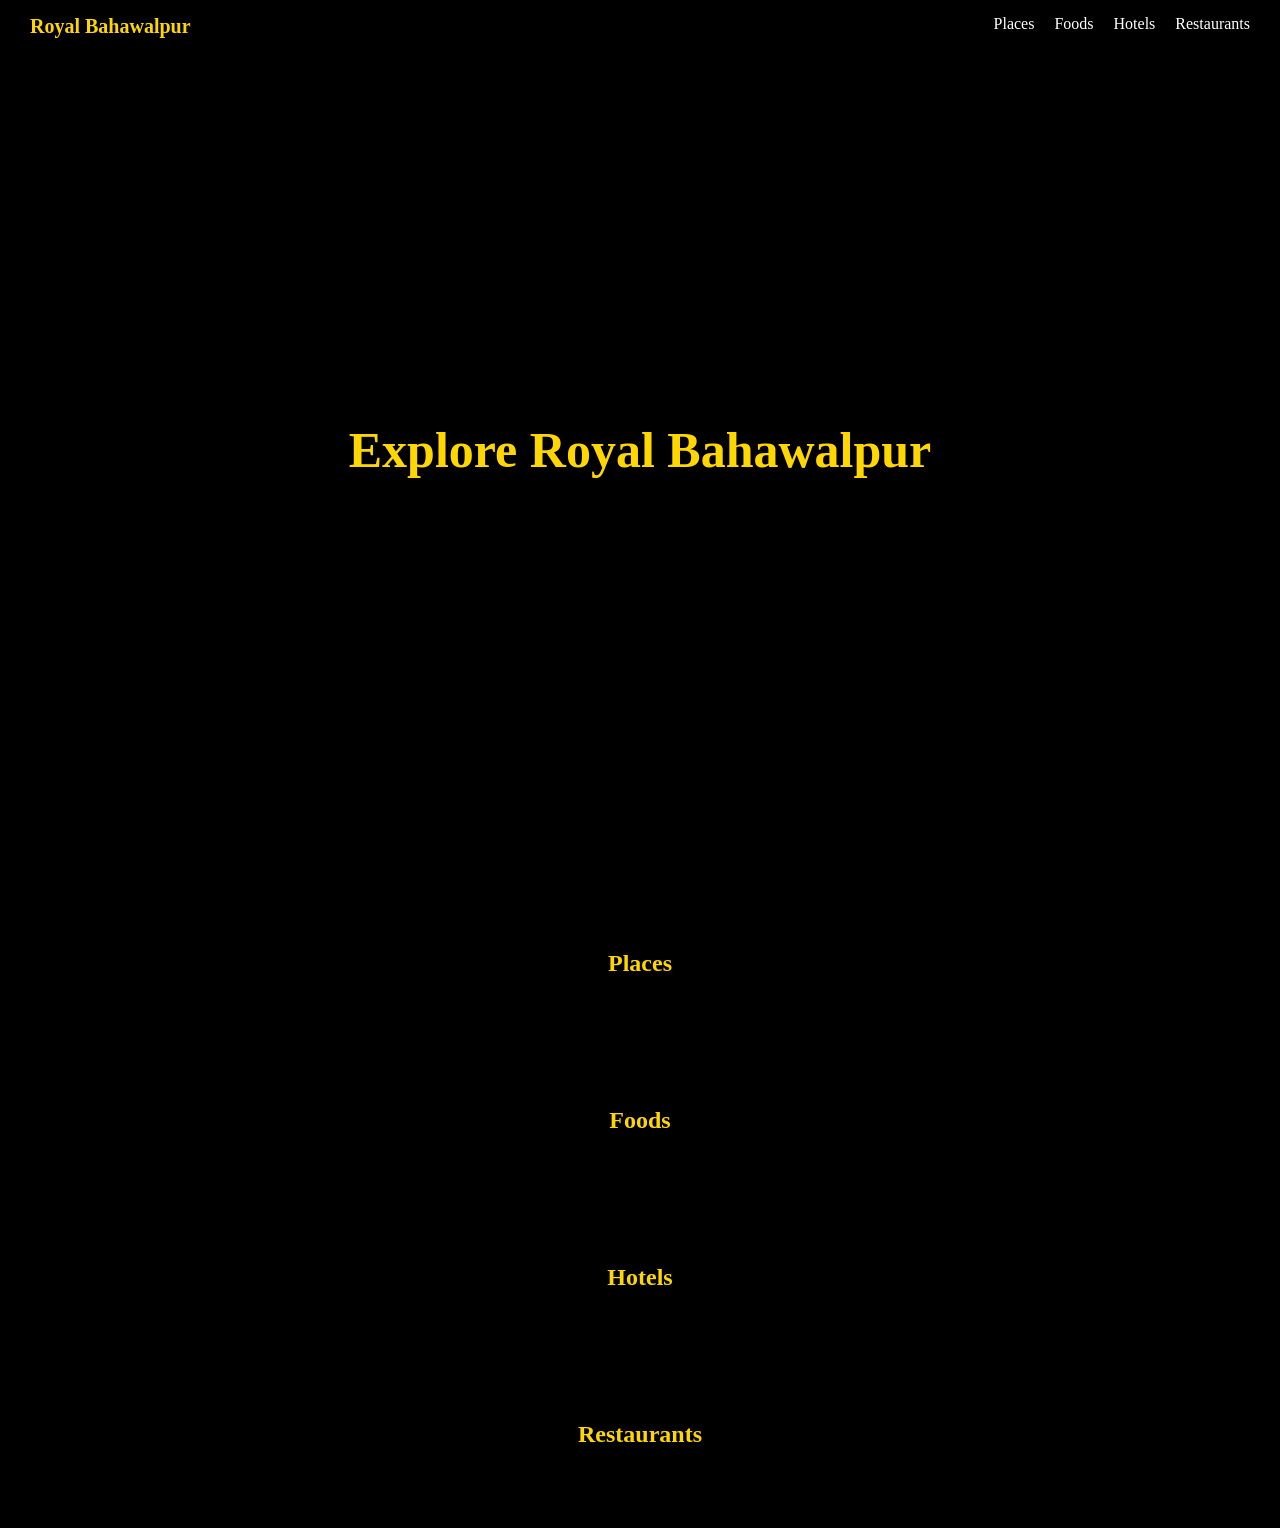
==== index.html @ 770ca532 "Add files via upload" ====
<!DOCTYPE html>
<html lang="en">
<head>
<meta charset="UTF-8">
<title>Royal Bahawalpur</title>
<meta name="viewport" content="width=device-width, initial-scale=1.0">

<style>
*{
    margin:0;
    padding:0;
    box-sizing:border-box;
    font-family:poppins;
}

body{
    background:#000;
    color:#fff;
}

/* NAVBAR */
.navbar{
    position:fixed;
    top:0;
    width:100%;
    display:flex;
    justify-content:space-between;
    padding:15px 30px;
    background:rgba(0,0,0,0.8);
    z-index:1000;
}

.logo{
    color:gold;
    font-size:20px;
    font-weight:bold;
}

.nav-links{
    display:flex;
    gap:20px;
}

.nav-links a{
    color:#fff;
    text-decoration:none;
}

/* HERO */
.hero{
    height:100vh;
    background:url('https://images.unsplash.com/photo-1501785888041-af3ef285b470') center/cover;
    display:flex;
    align-items:center;
    justify-content:center;
    text-align:center;
    position:relative;
}

.hero::before{
    content:"";
    position:absolute;
    width:100%;
    height:100%;
    background:rgba(0,0,0,0.6);
}

.hero-content{
    position:relative;
}

.hero h1{
    font-size:50px;
    color:gold;
}

/* SECTION TITLE */
.section-title{
    text-align:center;
    margin:50px 0 20px;
    color:gold;
}

/* GRID */
.grid{
    display:grid;
    grid-template-columns:repeat(4, 1fr);
    gap:20px;
    padding:30px;
}

/* CARD */
.card{
    background:#111;
    border-radius:10px;
    overflow:hidden;
    cursor:pointer;
    transition:0.3s;
}

.card:hover{
    transform:scale(1.05);
}

.card img{
    width:100%;
    height:170px;
    object-fit:cover;
}

.card h3{
    color:gold;
    padding:10px;
}

.card p{
    padding:0 10px 15px;
    color:#ccc;
}

/* POPUP */
.popup{
    display:none;
    position:fixed;
    top:0;
    left:0;
    width:100%;
    height:100%;
    background:rgba(0,0,0,0.8);
    justify-content:center;
    align-items:center;
    z-index:2000;
}

.popup-content{
    background:#111;
    padding:20px;
    width:80%;
    max-width:500px;
    border-radius:10px;
}

.close{
    float:right;
    font-size:25px;
    cursor:pointer;
    color:white;
}

.popup h2{
    color:gold;
}

iframe{
    border:0;
    margin-top:15px;
}
</style>
</head>

<body>

<!-- NAVBAR -->
<div class="navbar">
    <div class="logo">Royal Bahawalpur</div>
    <div class="nav-links">
        <a href="#places">Places</a>
        <a href="#foods">Foods</a>
        <a href="#hotels">Hotels</a>
        <a href="#restaurants">Restaurants</a>
    </div>
</div>

<!-- HERO -->
<section class="hero">
    <div class="hero-content">
        <h1>Explore Royal Bahawalpur</h1>
    </div>
</section>

<!-- SECTIONS -->
<h2 class="section-title">Places</h2>
<div class="grid" id="places"></div>

<h2 class="section-title">Foods</h2>
<div class="grid" id="foods"></div>

<h2 class="section-title">Hotels</h2>
<div class="grid" id="hotels"></div>

<h2 class="section-title">Restaurants</h2>
<div class="grid" id="restaurants"></div>

<!-- POPUP -->
<div class="popup" id="popup">
    <div class="popup-content">
        <span class="close" onclick="closePopup()">×</span>

        <h2 id="popup-title"></h2>
        <p id="popup-text"></p>

        <!-- 🌍 MAP -->
        <iframe id="popup-map" width="100%" height="250"></iframe>
    </div>
</div>

<script>
const baseURL = "http://localhost:3001";

/* LOAD DATA */
function loadData(type){
    fetch(`${baseURL}/${type}`)
    .then(res => res.json())
    .then(data => {
        const container = document.getElementById(type);

        data.forEach(item => {
            container.innerHTML += `
            <div class="card" onclick="openPopup('${item.title}','${item.description}','${item.map}')">
                <img src="${item.image || 'https://via.placeholder.com/400x300'}">
                <h3>${item.title}</h3>
                <p>${item.short || ''}</p>
            </div>
            `;
        });
    });
}

/* LOAD ALL */
loadData("places");
loadData("foods");
loadData("hotels");
loadData("restaurants");

/* POPUP */
function openPopup(title, text, map){
    document.getElementById("popup-title").innerText = title;
    document.getElementById("popup-text").innerText = text;

    document.getElementById("popup-map").src =
        map || "https://www.google.com/maps?q=Bahawalpur&output=embed";

    document.getElementById("popup").style.display = "flex";
}

function closePopup(){
    document.getElementById("popup").style.display = "none";
}
</script>

</body>
</html>
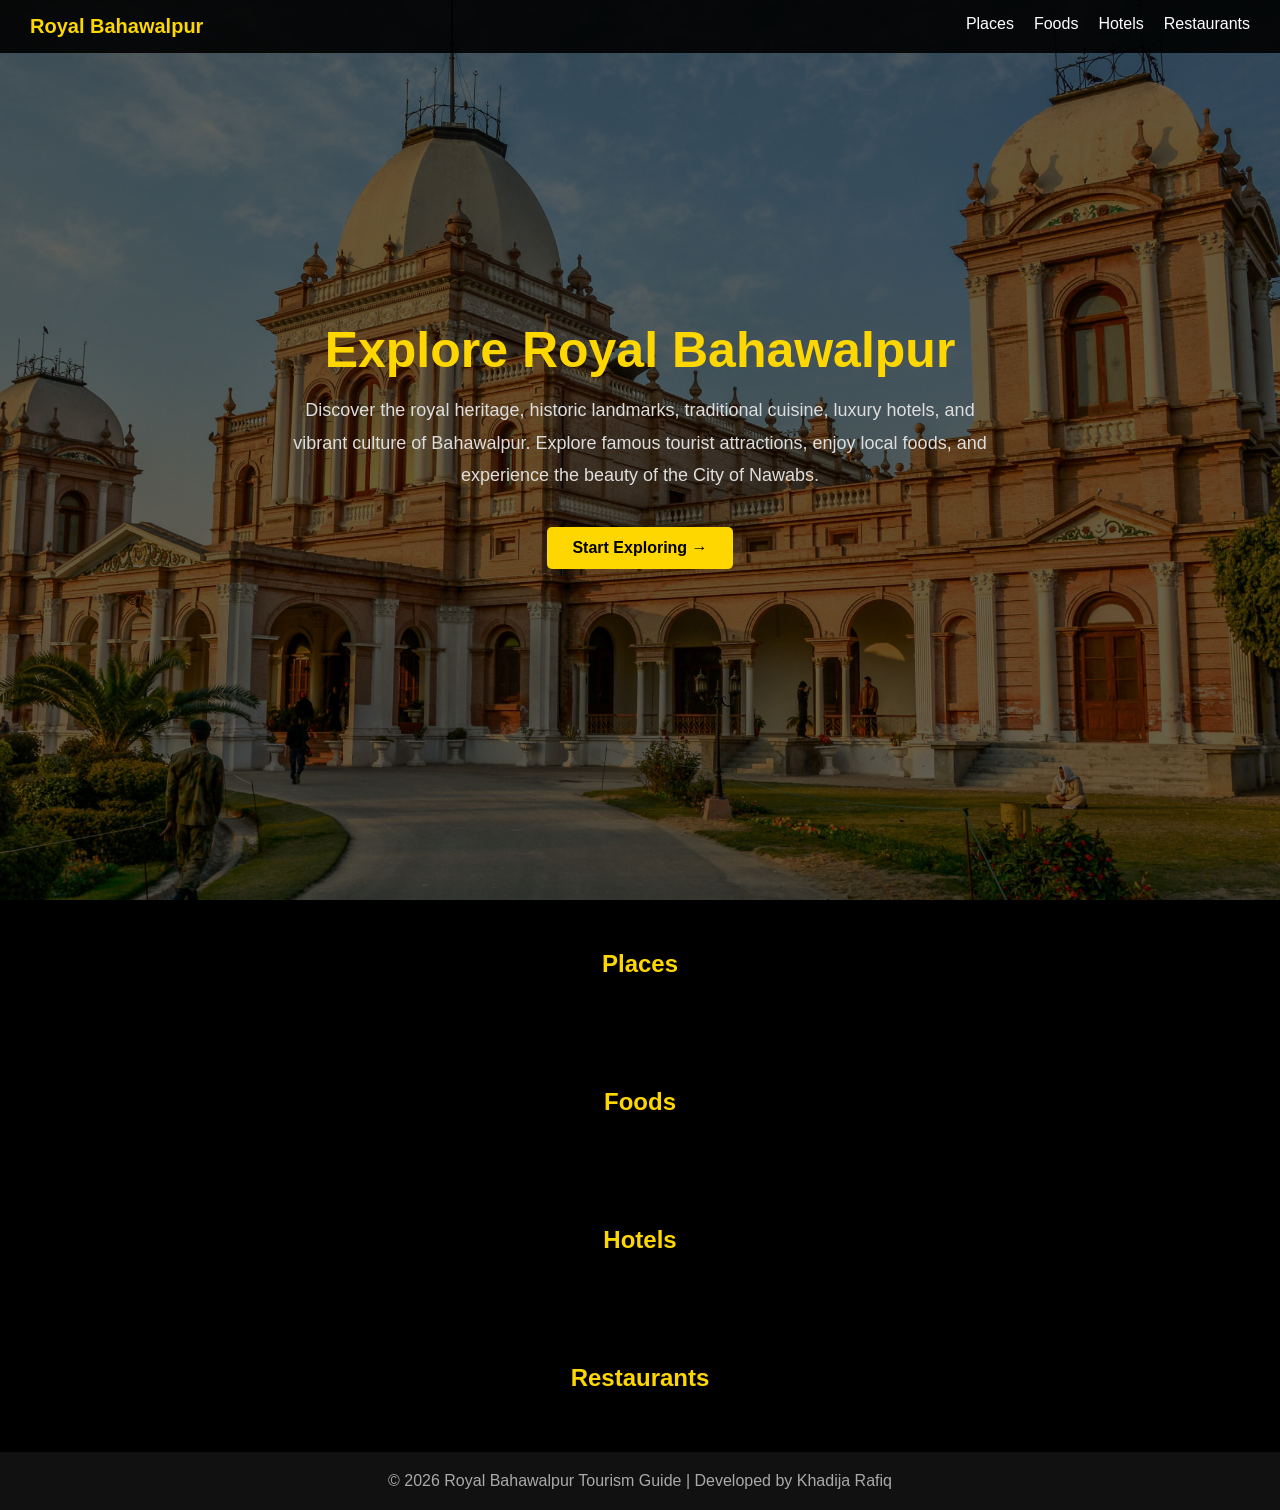
==== commit 4f2949f2: "Final clean update: admin panel + UI fixes" ====
--- a/index.html
+++ b/index.html
@@ -4,161 +4,8 @@
 <meta charset="UTF-8">
 <title>Royal Bahawalpur</title>
 <meta name="viewport" content="width=device-width, initial-scale=1.0">
+<link rel="stylesheet" href="style.css">
 
-<style>
-*{
-    margin:0;
-    padding:0;
-    box-sizing:border-box;
-    font-family:poppins;
-}
-
-body{
-    background:#000;
-    color:#fff;
-}
-
-/* NAVBAR */
-.navbar{
-    position:fixed;
-    top:0;
-    width:100%;
-    display:flex;
-    justify-content:space-between;
-    padding:15px 30px;
-    background:rgba(0,0,0,0.8);
-    z-index:1000;
-}
-
-.logo{
-    color:gold;
-    font-size:20px;
-    font-weight:bold;
-}
-
-.nav-links{
-    display:flex;
-    gap:20px;
-}
-
-.nav-links a{
-    color:#fff;
-    text-decoration:none;
-}
-
-/* HERO */
-.hero{
-    height:100vh;
-    background:url('https://images.unsplash.com/photo-1501785888041-af3ef285b470') center/cover;
-    display:flex;
-    align-items:center;
-    justify-content:center;
-    text-align:center;
-    position:relative;
-}
-
-.hero::before{
-    content:"";
-    position:absolute;
-    width:100%;
-    height:100%;
-    background:rgba(0,0,0,0.6);
-}
-
-.hero-content{
-    position:relative;
-}
-
-.hero h1{
-    font-size:50px;
-    color:gold;
-}
-
-/* SECTION TITLE */
-.section-title{
-    text-align:center;
-    margin:50px 0 20px;
-    color:gold;
-}
-
-/* GRID */
-.grid{
-    display:grid;
-    grid-template-columns:repeat(4, 1fr);
-    gap:20px;
-    padding:30px;
-}
-
-/* CARD */
-.card{
-    background:#111;
-    border-radius:10px;
-    overflow:hidden;
-    cursor:pointer;
-    transition:0.3s;
-}
-
-.card:hover{
-    transform:scale(1.05);
-}
-
-.card img{
-    width:100%;
-    height:170px;
-    object-fit:cover;
-}
-
-.card h3{
-    color:gold;
-    padding:10px;
-}
-
-.card p{
-    padding:0 10px 15px;
-    color:#ccc;
-}
-
-/* POPUP */
-.popup{
-    display:none;
-    position:fixed;
-    top:0;
-    left:0;
-    width:100%;
-    height:100%;
-    background:rgba(0,0,0,0.8);
-    justify-content:center;
-    align-items:center;
-    z-index:2000;
-}
-
-.popup-content{
-    background:#111;
-    padding:20px;
-    width:80%;
-    max-width:500px;
-    border-radius:10px;
-}
-
-.close{
-    float:right;
-    font-size:25px;
-    cursor:pointer;
-    color:white;
-}
-
-.popup h2{
-    color:gold;
-}
-
-iframe{
-    border:0;
-    margin-top:15px;
-}
-</style>
-</head>
-
-<body>
 
 <!-- NAVBAR -->
 <div class="navbar">
@@ -175,6 +22,18 @@
 <section class="hero">
     <div class="hero-content">
         <h1>Explore Royal Bahawalpur</h1>
+
+        <p>
+            Discover the royal heritage, historic landmarks,
+            traditional cuisine, luxury hotels, and vibrant
+            culture of Bahawalpur. Explore famous tourist
+            attractions, enjoy local foods, and experience
+            the beauty of the City of Nawabs.
+        </p>
+
+        <div class="hero-buttons">
+    <a href="#places" class="btn">Start Exploring →</a>
+</div>
     </div>
 </section>
 
@@ -216,7 +75,7 @@
 
         data.forEach(item => {
             container.innerHTML += `
-            <div class="card" onclick="openPopup('${item.title}','${item.description}','${item.map}')">
+<div class="card" onclick='openPopup(${JSON.stringify(item.title)}, ${JSON.stringify(item.description)}, ${JSON.stringify(item.map)})'>
                 <img src="${item.image || 'https://via.placeholder.com/400x300'}">
                 <h3>${item.title}</h3>
                 <p>${item.short || ''}</p>
@@ -247,6 +106,8 @@
     document.getElementById("popup").style.display = "none";
 }
 </script>
-
+<footer style="background:#111;padding:20px;text-align:center;color:#aaa;">
+    <p>© 2026 Royal Bahawalpur Tourism Guide | Developed by Khadija Rafiq</p>
+</footer>
 </body>
 </html>
--- a/style.css
+++ b/style.css
@@ -0,0 +1,360 @@
+
+/* RESET */
+* {
+    margin: 0;
+    padding: 0;
+    box-sizing: border-box;
+    font-family: Arial, sans-serif;
+}
+
+body {
+    background: #000;
+    color: #fff;
+}
+html{
+    scroll-behavior:smooth;
+}
+
+/* NAVBAR */
+.navbar {
+    position: fixed;
+    top: 0;
+    width: 100%;
+    display: flex;
+    justify-content: space-between;
+    padding: 15px 30px;
+    background: rgba(0,0,0,0.9);
+    z-index: 1000;
+}
+
+.logo {
+    color: gold;
+    font-size: 20px;
+    font-weight: bold;
+}
+
+.nav-links {
+    display: flex;
+    gap: 20px;
+}
+
+.nav-links a {
+    color: white;
+    text-decoration: none;
+}
+
+/* HERO */
+.hero {
+    height: 100vh;
+    background: url('images/noor1.jpg') center/cover no-repeat;
+    display: flex;
+    align-items: center;
+    justify-content: center;
+    text-align: center;
+    position: relative;
+}
+
+.hero::before {
+    content: "";
+    position: absolute;
+    width: 100%;
+    height: 100%;
+    background: rgba(0,0,0,0.6);
+}
+
+.hero-content{
+    position:relative;
+    max-width:800px;
+    padding:20px;
+    animation:fadeUp 1.5s ease;
+}
+
+@keyframes fadeUp{
+    from{
+        opacity:0;
+        transform:translateY(50px);
+    }
+    to{
+        opacity:1;
+        transform:translateY(0);
+    }
+}
+
+.hero-content p{
+    font-size:22px;
+    max-width:700px;
+    margin:20px auto;
+    line-height:1.6;
+}
+
+.btn{
+    display:inline-block;
+    padding:12px 25px;
+    margin:10px;
+    background:gold;
+    color:black;
+    text-decoration:none;
+    border-radius:5px;
+    font-weight:bold;
+    transition:all 0.3s ease;
+}
+
+.btn:hover{
+    transform:translateY(-5px) scale(1.05);
+    box-shadow:0 8px 20px rgba(255,215,0,0.5);
+}
+
+.hero h1{
+    font-size:50px;
+    color:gold;
+    animation:glow 2s infinite alternate;
+}
+.hero-content p{
+    margin-top:20px;
+    font-size:20px;
+    line-height:1.8;
+    color:#eee;
+}
+
+@keyframes glow{
+    from{
+        text-shadow:0 0 10px gold;
+    }
+    to{
+        text-shadow:0 0 25px gold, 0 0 40px gold;
+    }
+}
+ .hero-content{
+    position:relative;
+    max-width:800px;
+    padding:20px;
+}
+
+.hero-content p{
+    margin-top:20px;
+    font-size:20px;
+    line-height:1.8;
+    color:#eee;
+}
+
+.hero-buttons{
+    margin-top:25px;
+}
+
+.btn{
+    display:inline-block;
+    padding:12px 25px;
+    margin:10px;
+    background:gold;
+    color:black;
+    text-decoration:none;
+    border-radius:5px;
+    font-weight:bold;
+    transition:0.3s;
+}
+
+.btn:hover{
+    transform:scale(1.05);
+}
+.hero p {
+    margin-top: 15px;
+    font-size: 18px;
+    color: #ddd;
+}
+
+.btn{
+    display:inline-block;
+    margin:10px;
+    padding:12px 25px;
+    background:gold;
+    color:black;
+    text-decoration:none;
+    font-weight:bold;
+    border-radius:5px;
+    transition:0.3s;
+}
+
+.btn:hover{
+    transform:scale(1.05);
+}
+
+/* SECTION TITLE */
+.section-title {
+    text-align: center;
+    margin: 50px 0 20px;
+    color: gold;
+}
+
+/* GRID */
+.grid {
+    display: grid;
+    grid-template-columns: repeat(4, 1fr);
+    gap: 20px;
+    padding: 20px;
+}
+
+@media (max-width: 992px) {
+    .grid {
+        grid-template-columns: repeat(2, 1fr);
+    }
+}
+
+@media (max-width: 576px) {
+    .grid {
+        grid-template-columns: 1fr;
+    }
+}
+
+/* INDEX CARDS */
+.card{
+    background:#111;
+    border-radius:10px;
+    overflow:hidden;
+    cursor:pointer;
+    transition:all 0.4s ease;
+}
+
+.card:hover{
+    transform:translateY(-10px);
+    box-shadow:0 10px 25px rgba(255,215,0,0.3);
+}
+
+.card img {
+    width: 100%;
+    height: 160px;
+    object-fit: cover;
+}
+
+.card h3 {
+    padding: 10px;
+    color: gold;
+}
+
+.card p {
+    padding: 0 10px 10px;
+    color: #ccc;
+}
+
+/* POPUP */
+.popup {
+    display: none;
+    position: fixed;
+    top: 0;
+    left: 0;
+    width: 100%;
+    height: 100%;
+    background: rgba(0,0,0,0.8);
+    justify-content: center;
+    align-items: center;
+    z-index: 2000;
+}
+
+.popup-content {
+    background: #111;
+    padding: 20px;
+    width: 80%;
+    max-width: 500px;
+    border-radius: 10px;
+}
+
+.popup h2 {
+    color: gold;
+}
+
+.close {
+    float: right;
+    cursor: pointer;
+    font-size: 22px;
+}
+
+/* HERO BUTTON */
+.btn:hover {
+    opacity: 0.8;
+}
+
+/* ADMIN SECTION */
+.sectionBox {
+    max-width: 900px;
+    margin: 20px auto 5px;
+}
+
+.sectionBox h3 {
+    background: #222;
+    padding: 10px;
+    text-align: center;
+    color: white;
+}
+
+/* ADMIN CARD (NO ANIMATION) */
+.adminCard {
+    max-width: 900px;
+    margin: 10px auto;
+    background: white;
+    color: black;
+    padding: 12px;
+    display: flex;
+    justify-content: space-between;
+    align-items: center;
+    border: 1px solid #ddd;
+}
+
+.cardLeft h4 {
+    margin: 0;
+}
+
+.cardLeft p {
+    font-size: 13px;
+    color: #555;
+}
+
+/* ADMIN BUTTONS */
+.cardRight {
+    display: flex;
+    gap: 8px;
+}
+
+.editBtn {
+    background: green;
+    color: white;
+    border: none;
+    padding: 6px 10px;
+}
+
+.deleteBtn {
+    background: red;
+    color: white;
+    border: none;
+    padding: 6px 10px;
+}
+
+/* RESPONSIVE */
+@media (max-width:768px){
+
+    .hero h1{
+        font-size:32px;
+    }
+
+    .hero-content p{
+        font-size:16px;
+    }
+
+    .btn{
+        padding:10px 20px;
+        font-size:14px;
+    }
+
+    .navbar{
+        flex-direction:column;
+        align-items:center;
+        gap:10px;
+    }
+
+    .nav-links{
+        flex-wrap:wrap;
+        justify-content:center;
+    }
+
+    .grid{
+        grid-template-columns:1fr;
+    }
+}
